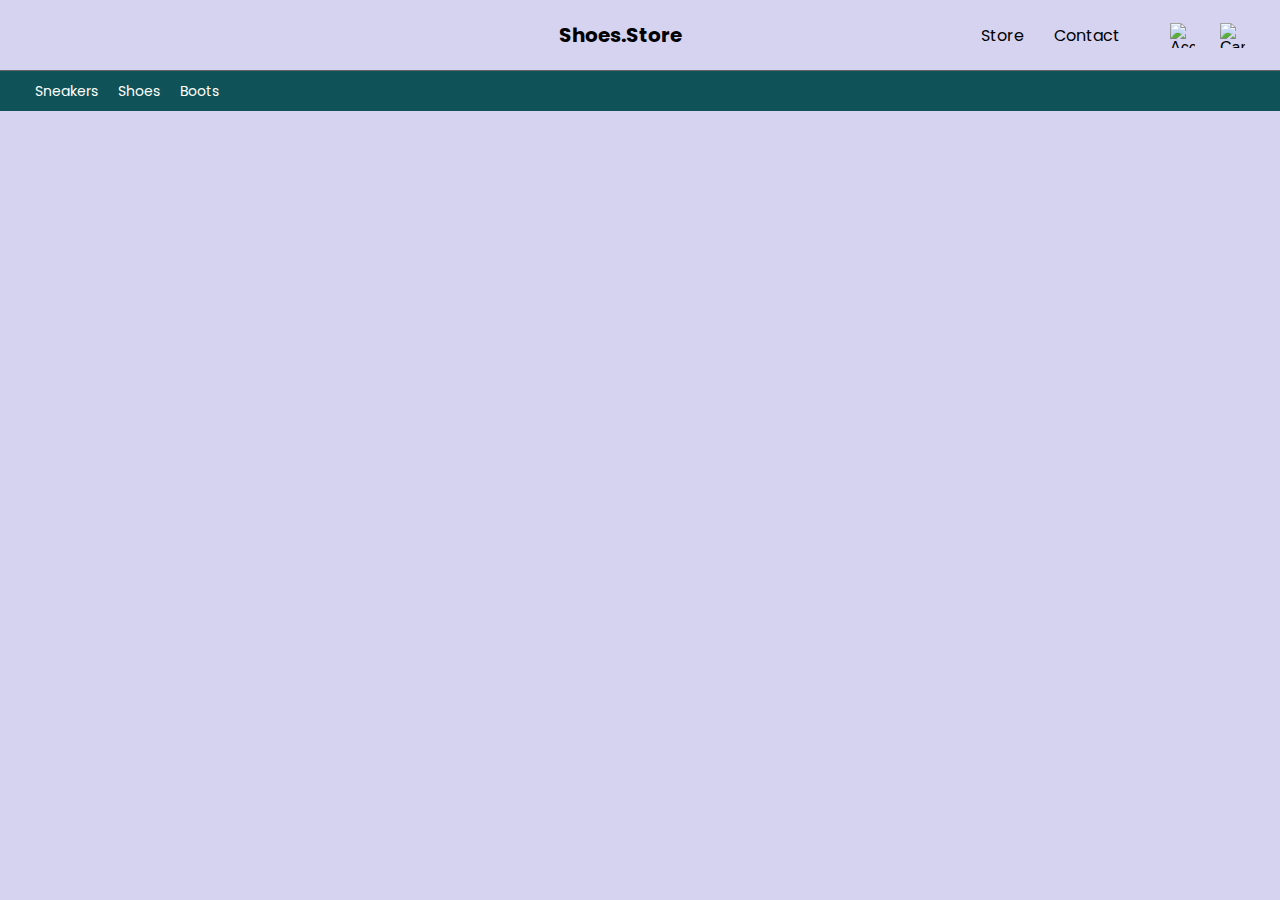
==== src/index.html @ d74ea3f1 "Added the 'header' and 'category' blocks. Added an icon animation script" ====
<!DOCTYPE html>
<html lang="en">
<head>
    <meta charset="UTF-8">
    <meta name="viewport" content="width=device-width, initial-scale=1.0">
    <link rel="stylesheet" href="css/styles.css">
    <title>Shoes.Store</title>
</head>
<body>
    <div class="wrapper">
        <header class="header">
            <div class="container">
                <div class="header-box">
                    <div class="header-box__logo-box logo-box">
                        <h1 class="logo-box__logo">Shoes.Store</h1>
                    </div>
                    <div class="header-box__header-content header-content">
                        <nav class="header-content__navigation navigation">
                                <button class="navigation-button">Store</button>
                                <button class="navigation-button">Contact</button>
                        </nav>
                        <div class="header-content__user user">
                            <button class="user-account account">
                                <img src="/src/img/icons/account.png" alt="Account" class="user-account__image image">
                            </button>
                            <button class="user-cart cart">
                                <img src="/src/img/icons/cart.png" alt="Cart" class="user-cart__image image">
                            </button>
                        </div>
                    </div>
                </div>
            </div>
        </header>

        <main class="main">
            <section class="catalog">
                <div class="container">
                    <div class="catalog-box">
                        <button class="catalog-box__button">Sneakers</button>
                        <button class="catalog-box__button">Shoes</button>
                        <button class="catalog-box__button">Boots</button>
                    </div>
                </div>
            </section>
        </main>

        <footer class="footer">
            <div class="container">
                <div class="footer-box"></div>
            </div>
        </footer>
    </div>

    <script type="module" src="js/app.js"></script>
</body>
</html>
---- src/css/styles.css ----
@import url("https://fonts.googleapis.com/css2?family=Poppins&display=swap");
body {
  font-family: "Poppins";
  font-weight: 400;
  color: #fff;
  background-color: var(--main-b);
}

.wrapper {
  display: -webkit-box;
  display: -ms-flexbox;
  display: flex;
  -webkit-box-orient: vertical;
  -webkit-box-direction: normal;
      -ms-flex-direction: column;
          flex-direction: column;
  min-height: 100vh;
}

.container {
  max-width: 1280px;
  margin: 0 auto;
  padding: 0 15px;
  -webkit-box-sizing: border-box;
          box-sizing: border-box;
}

.image {
  width: 100%;
  height: 100%;
  -o-object-fit: cover;
     object-fit: cover;
}

body, p, a, button, h1, h2, h3, h4, h5, h6 {
  margin: 0;
  padding: 0;
  outline: none;
  border: none;
  font-size: 16px;
}

button, a {
  cursor: pointer;
  background: transparent;
}

a {
  text-decoration: none;
}

:root {
  --main-g: #0F5257;
  --main-g2: #0B3142;
  --main-b: #D6D3F0;
  --main-gr: #646464;
  --main-gr50: rgba(100, 100, 100, .5);
  --main-gr75: rgba(100, 100, 100, .75);
}

.header {
  -webkit-box-flex: 0;
      -ms-flex: 0 1;
          flex: 0 1;
  border-bottom: 1px solid var(--main-gr);
}

.header-box {
  position: relative;
  display: -webkit-box;
  display: -ms-flexbox;
  display: flex;
  -webkit-box-pack: end;
      -ms-flex-pack: end;
          justify-content: flex-end;
  height: 70px;
  padding: 0 20px;
  -webkit-box-sizing: border-box;
          box-sizing: border-box;
}

.logo-box {
  position: absolute;
  display: -webkit-box;
  display: -ms-flexbox;
  display: flex;
  -webkit-box-align: center;
      -ms-flex-align: center;
          align-items: center;
  -webkit-box-pack: center;
      -ms-flex-pack: center;
          justify-content: center;
  width: 100%;
  height: 100%;
  z-index: -1;
}

.logo-box__logo {
  display: -webkit-box;
  display: -ms-flexbox;
  display: flex;
  font-size: 20px;
  color: #000;
}

.header-box__header-content {
  display: -webkit-box;
  display: -ms-flexbox;
  display: flex;
}

.header-box__header-content > *:not(:last-child) {
  margin-right: 50px;
}

.header-content__navigation {
  display: -webkit-box;
  display: -ms-flexbox;
  display: flex;
  -webkit-box-align: center;
      -ms-flex-align: center;
          align-items: center;
}

.header-content__navigation > *:not(:last-child) {
  margin-right: 30px;
}

.navigation-button {
  font-size: inherit;
  font-family: inherit;
  -webkit-transition: 0.1s ease-in-out;
  transition: 0.1s ease-in-out;
}

.navigation-button:hover {
  color: var(--main-g);
}

.header-content__user {
  display: -webkit-box;
  display: -ms-flexbox;
  display: flex;
  -webkit-box-align: center;
      -ms-flex-align: center;
          align-items: center;
}

.header-content__user > *:not(:last-child) {
  margin-right: 25px;
}

.user-account, .user-cart {
  display: -webkit-box;
  display: -ms-flexbox;
  display: flex;
  width: 25px;
  height: 25px;
}

.catalog {
  background-color: var(--main-g);
}

.catalog-box {
  display: -webkit-box;
  display: -ms-flexbox;
  display: flex;
  -webkit-box-align: center;
      -ms-flex-align: center;
          align-items: center;
  height: 40px;
  padding: 0 20px;
  -webkit-box-sizing: border-box;
          box-sizing: border-box;
}

.catalog-box > *:not(:last-child) {
  margin-right: 20px;
}

.catalog-box__button {
  font-family: inherit;
  font-size: 14px;
  color: inherit;
}

.main {
  -webkit-box-flex: 1;
      -ms-flex: 1 1;
          flex: 1 1;
}

.footer {
  -webkit-box-flex: 0;
      -ms-flex: 0 1;
          flex: 0 1;
}
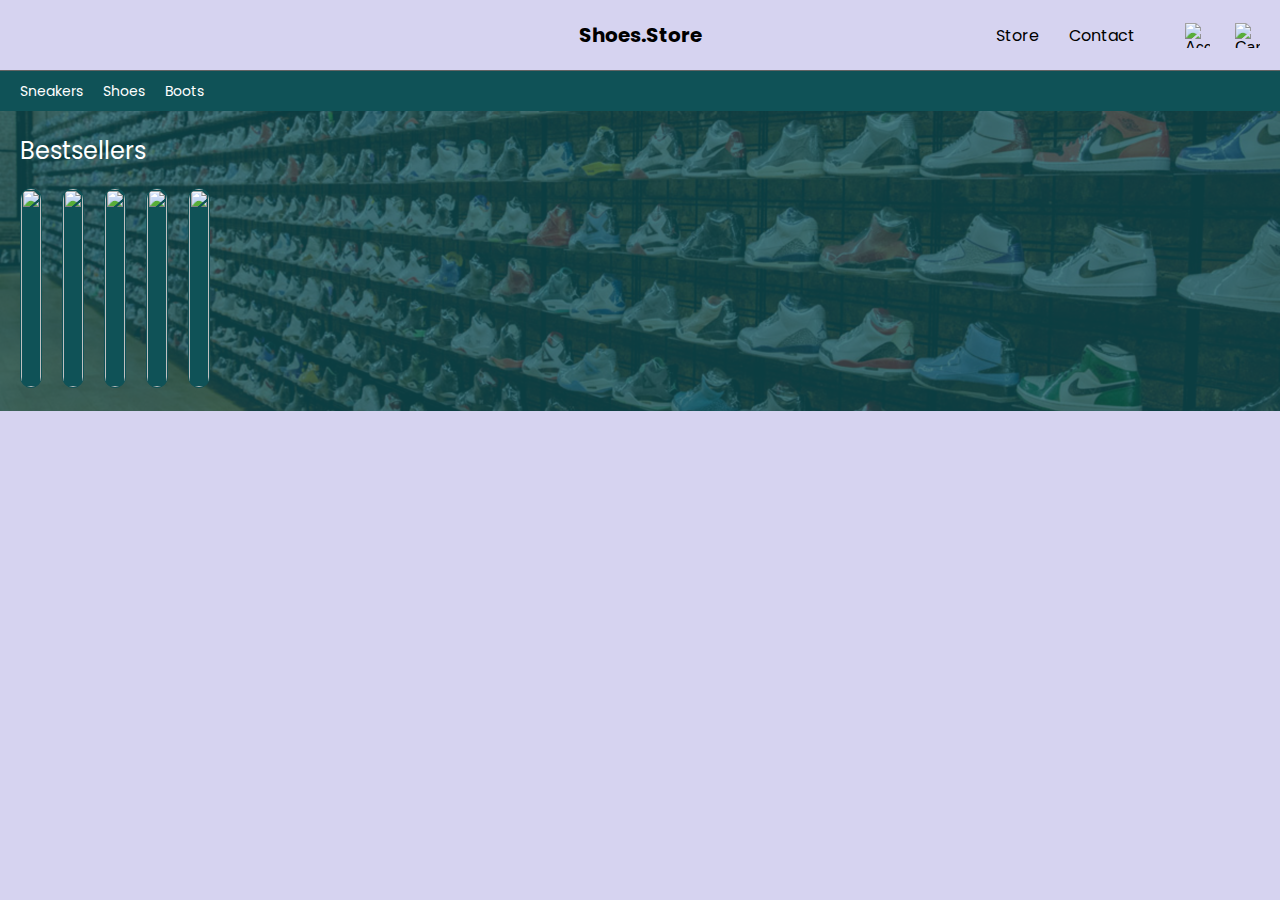
==== commit c397dffb: "Added the 'hero' block" ====
--- a/src/index.html
+++ b/src/index.html
@@ -42,6 +42,91 @@
                     </div>
                 </div>
             </section>
+            <section class="hero">
+                <div class="hero-cover">
+                    <div class="hero-cover__overlay"></div>
+                    <img src="img/store-cover.png" alt="" class="image">
+                </div>
+                <div class="container">
+                    <div class="hero-box">
+                        <h3 class="hero-box__title">Bestsellers</h3>
+                        <div class="hero-box__hero-content hero-content">
+                            <div class="hero-gallery gallery">
+                                <div class="item-wrapper">
+                                    <div class="gallery__item item">
+                                        <a href="#" class="item__description-block">
+                                            <span class="item__name">Nike air force</span>
+                                            <div class="item__price">
+                                                <span class="price">30</span>
+                                                <span class="currency">$</span>
+                                            </div>
+                                        </a>
+                                        <div class="item__image-block">
+                                            <img src="/src/img/sneakers/1.jpg" alt="" class="item__image image">
+                                        </div>
+                                    </div>
+                                </div>
+                                <div class="item-wrapper">
+                                    <div class="gallery__item item">
+                                        <a href="#" class="item__description-block">
+                                            <span class="item__name">Nike air force</span>
+                                            <div class="item__price">
+                                                <span class="price">30</span>
+                                                <span class="currency">$</span>
+                                            </div>
+                                        </a>
+                                        <div class="item__image-block">
+                                            <img src="/src/img/sneakers/2.jpg" alt="" class="item__image image">
+                                        </div>
+                                    </div>
+                                </div>
+                                <div class="item-wrapper">
+                                    <div class="gallery__item item">
+                                        <a href="#" class="item__description-block">
+                                            <span class="item__name">Nike air force</span>
+                                            <div class="item__price">
+                                                <span class="price">30</span>
+                                                <span class="currency">$</span>
+                                            </div>
+                                        </a>
+                                        <div class="item__image-block">
+                                            <img src="/src/img/sneakers/3.jpg" alt="" class="item__image image">
+                                        </div>
+                                    </div>
+                                </div>
+                                <div class="item-wrapper">
+                                    <div class="gallery__item item">
+                                        <a href="#" class="item__description-block">
+                                            <span class="item__name">Nike air force</span>
+                                            <div class="item__price">
+                                                <span class="price">30</span>
+                                                <span class="currency">$</span>
+                                            </div>
+                                        </a>
+                                        <div class="item__image-block">
+                                            <img src="/src/img/sneakers/4.jpg" alt="" class="item__image image">
+                                        </div>
+                                    </div>
+                                </div>
+                                <div class="item-wrapper">
+                                    <div class="gallery__item item">
+                                        <a href="#" class="item__description-block">
+                                            <span class="item__name">Nike air force</span>
+                                            <div class="item__price">
+                                                <span class="price">30</span>
+                                                <span class="currency">$</span>
+                                            </div>
+                                        </a>
+                                        <div class="item__image-block">
+                                            <img src="/src/img/sneakers/5.jpg" alt="" class="item__image image">
+                                        </div>
+                                    </div>
+                                </div>
+                            </div>
+                        </div>
+                    </div>
+                </div>
+            </section>
         </main>
 
         <footer class="footer">
--- a/src/css/styles.css
+++ b/src/css/styles.css
@@ -20,7 +20,7 @@
 .container {
   max-width: 1280px;
   margin: 0 auto;
-  padding: 0 15px;
+  padding: 0 20px;
   -webkit-box-sizing: border-box;
           box-sizing: border-box;
 }
@@ -28,8 +28,8 @@
 .image {
   width: 100%;
   height: 100%;
-  -o-object-fit: cover;
-     object-fit: cover;
+  -o-object-fit: contain;
+     object-fit: contain;
 }
 
 body, p, a, button, h1, h2, h3, h4, h5, h6 {
@@ -51,6 +51,8 @@
 
 :root {
   --main-g: #0F5257;
+  --main-g50: rgba(15, 82, 87, .5);
+  --main-g75: rgba(15, 82, 87, .75);
   --main-g2: #0B3142;
   --main-b: #D6D3F0;
   --main-gr: #646464;
@@ -74,9 +76,6 @@
       -ms-flex-pack: end;
           justify-content: flex-end;
   height: 70px;
-  padding: 0 20px;
-  -webkit-box-sizing: border-box;
-          box-sizing: border-box;
 }
 
 .logo-box {
@@ -170,7 +169,6 @@
       -ms-flex-align: center;
           align-items: center;
   height: 40px;
-  padding: 0 20px;
   -webkit-box-sizing: border-box;
           box-sizing: border-box;
 }
@@ -183,6 +181,145 @@
   font-family: inherit;
   font-size: 14px;
   color: inherit;
+}
+
+.hero {
+  position: relative;
+}
+
+.hero-cover {
+  position: absolute;
+  display: -webkit-box;
+  display: -ms-flexbox;
+  display: flex;
+  width: 100%;
+  height: 300px;
+  z-index: -1;
+}
+
+.hero-cover__overlay {
+  position: absolute;
+  top: 0;
+  left: 0;
+  width: 100%;
+  height: 100%;
+  background-color: var(--main-g75);
+}
+
+.image {
+  -o-object-fit: cover;
+     object-fit: cover;
+}
+
+.hero-box {
+  max-height: 300px;
+  padding: 22px 0;
+  -webkit-box-sizing: border-box;
+          box-sizing: border-box;
+}
+
+.hero-box__title {
+  font-size: 24px;
+  font-weight: 400;
+  margin-bottom: 20px;
+}
+
+.hero-box__hero-content {
+  display: -webkit-box;
+  display: -ms-flexbox;
+  display: flex;
+  height: 200px;
+}
+
+.hero-gallery {
+  display: -webkit-box;
+  display: -ms-flexbox;
+  display: flex;
+  -ms-flex-wrap: wrap;
+      flex-wrap: wrap;
+  margin: 0 -10px;
+}
+
+.item-wrapper {
+  -webkit-box-flex: 1;
+      -ms-flex: 1 1 20%;
+          flex: 1 1 20%;
+  display: -webkit-box;
+  display: -ms-flexbox;
+  display: flex;
+  padding: 0 10px;
+  -webkit-box-sizing: border-box;
+          box-sizing: border-box;
+}
+
+.gallery__item {
+  position: relative;
+  display: -webkit-box;
+  display: -ms-flexbox;
+  display: flex;
+  border: 1px solid var(--main-g);
+  border-radius: 11px;
+  -webkit-box-sizing: border-box;
+          box-sizing: border-box;
+  background-color: var(--main-g);
+}
+
+.gallery__item:hover .item__description-block {
+  opacity: 1;
+}
+
+.item__description-block {
+  position: absolute;
+  bottom: 0;
+  z-index: 2;
+  display: -webkit-box;
+  display: -ms-flexbox;
+  display: flex;
+  -webkit-box-orient: vertical;
+  -webkit-box-direction: normal;
+      -ms-flex-direction: column;
+          flex-direction: column;
+  -webkit-box-align: center;
+      -ms-flex-align: center;
+          align-items: center;
+  -webkit-box-pack: center;
+      -ms-flex-pack: center;
+          justify-content: center;
+  width: 100%;
+  height: 100%;
+  text-align: center;
+  color: white;
+  background-color: var(--main-g75);
+  padding: 10px 14px;
+  border-radius: 11px;
+  -webkit-box-sizing: border-box;
+          box-sizing: border-box;
+  opacity: 0;
+  -webkit-transition: 0.2s ease-in-out;
+  transition: 0.2s ease-in-out;
+}
+
+.item__price {
+  display: -webkit-box;
+  display: -ms-flexbox;
+  display: flex;
+}
+.item__price span {
+  display: block;
+}
+
+.item__image-block {
+  display: -webkit-box;
+  display: -ms-flexbox;
+  display: flex;
+  width: 100%;
+  height: 100%;
+  border-radius: 11px;
+}
+
+.item__image {
+  overflow-clip-margin: unset;
+  border-radius: 11px;
 }
 
 .main {
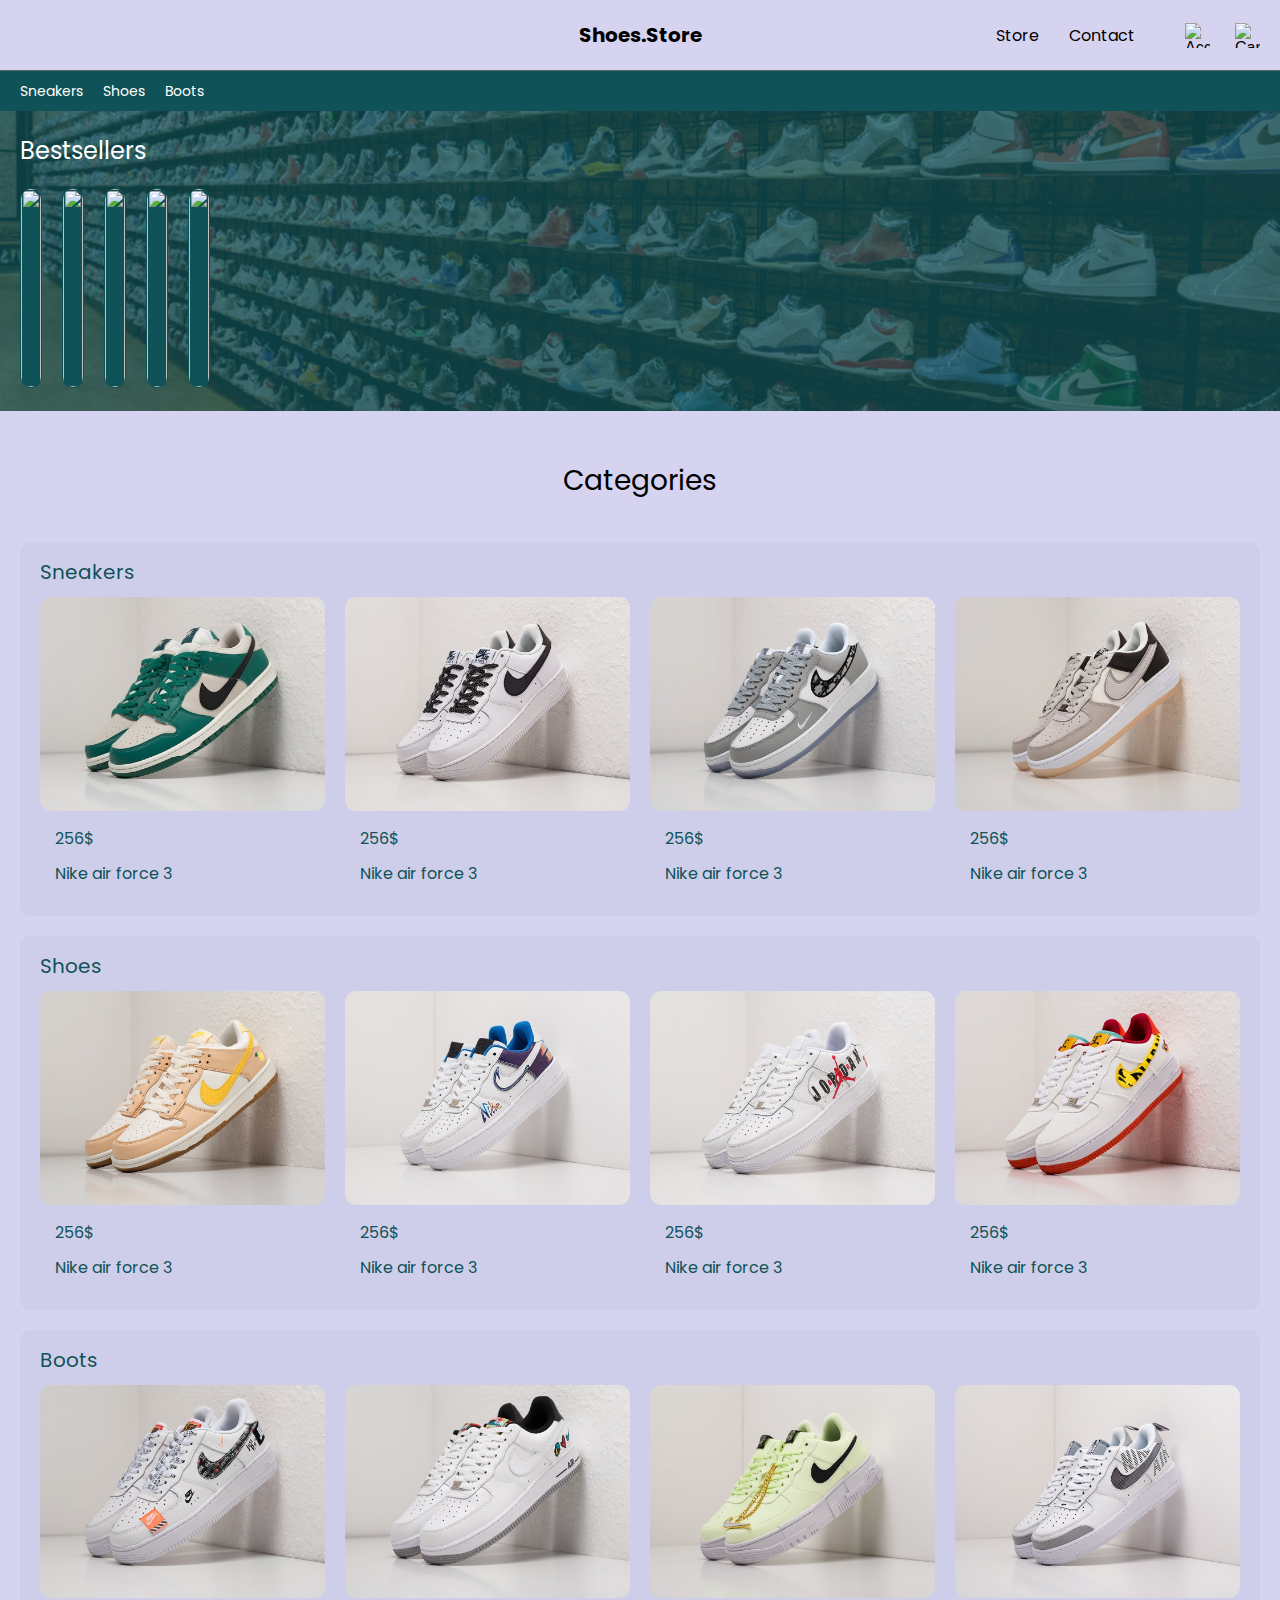
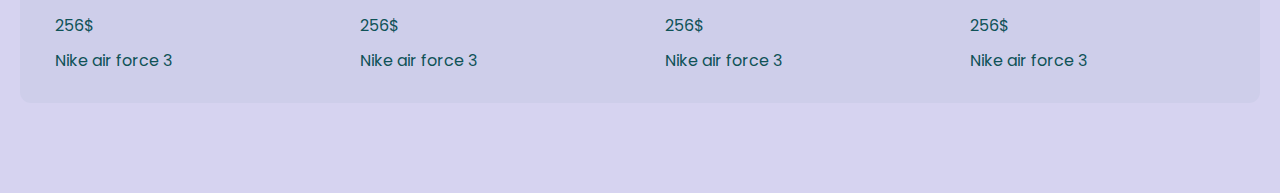
==== commit 7bb89644: "Added 'categories' block. Fiexed bugs (cards size)" ====
--- a/src/index.html
+++ b/src/index.html
@@ -127,6 +127,198 @@
                     </div>
                 </div>
             </section>
+            <section class="categories">
+                <div class="container">
+                    <div class="categories-box">
+                        <h3 class="categories-box__title title">Categories</h3>
+                        <div class="categories-box__categories-content categories-content">
+                            <div class="content__row row">
+                                <a href="#" class="row-title">Sneakers</a>
+                                <div class="row-items">
+                                    <div class="item-wrapper">
+                                        <div class="row__item item">
+                                            <a href="#" class="row__item-image-block">
+                                                <img src="img/sneakers/page/1.jpg" alt="" class="image">
+                                            </a>
+                                            <div class="row__item-description">
+                                                <div class="item__price-block">
+                                                    <span class="price">256</span>
+                                                    <span class="currency">$</span>
+                                                </div>
+                                                <p class="item__name">Nike air force 3</p>
+                                            </div>
+                                        </div>
+                                    </div>
+                                    <div class="item-wrapper">
+                                        <div class="row__item item">
+                                            <a href="#" class="row__item-image-block">
+                                                <img src="img/sneakers/page/2.jpg" alt="" class="image">
+                                            </a>
+                                            <div class="row__item-description">
+                                                <div class="item__price-block">
+                                                    <span class="price">256</span>
+                                                    <span class="currency">$</span>
+                                                </div>
+                                                <p class="item__name">Nike air force 3</p>
+                                            </div>
+                                        </div>
+                                    </div>
+                                    <div class="item-wrapper">
+                                        <div class="row__item item">
+                                            <a href="#" class="row__item-image-block">
+                                                <img src="img/sneakers/page/3.jpg" alt="" class="image">
+                                            </a>
+                                            <div class="row__item-description">
+                                                <div class="item__price-block">
+                                                    <span class="price">256</span>
+                                                    <span class="currency">$</span>
+                                                </div>
+                                                <p class="item__name">Nike air force 3</p>
+                                            </div>
+                                        </div>
+                                    </div>
+                                    <div class="item-wrapper">
+                                        <div class="row__item item">
+                                            <a href="#" class="row__item-image-block">
+                                                <img src="img/sneakers/page/4.jpg" alt="" class="image">
+                                            </a>
+                                            <div class="row__item-description">
+                                                <div class="item__price-block">
+                                                    <span class="price">256</span>
+                                                    <span class="currency">$</span>
+                                                </div>
+                                                <p class="item__name">Nike air force 3</p>
+                                            </div>
+                                        </div>
+                                    </div>
+                                </div>
+                            </div>
+                            <div class="content__row row">
+                                <a herf="#" class="row-title">Shoes</a>
+                                <div class="row-items">
+                                    <div class="item-wrapper">
+                                        <div class="row__item item">
+                                            <a href="#" class="row__item-image-block">
+                                                <img src="img/sneakers/page/5.jpg" alt="" class="image">
+                                            </a>
+                                            <div class="row__item-description">
+                                                <div class="item__price-block">
+                                                    <span class="price">256</span>
+                                                    <span class="currency">$</span>
+                                                </div>
+                                                <p class="item__name">Nike air force 3</p>
+                                            </div>
+                                        </div>
+                                    </div>
+                                    <div class="item-wrapper">
+                                        <div class="row__item item">
+                                            <a href="#" class="row__item-image-block">
+                                                <img src="img/sneakers/page/6.jpg" alt="" class="image">
+                                            </a>
+                                            <div class="row__item-description">
+                                                <div class="item__price-block">
+                                                    <span class="price">256</span>
+                                                    <span class="currency">$</span>
+                                                </div>
+                                                <p class="item__name">Nike air force 3</p>
+                                            </div>
+                                        </div>
+                                    </div>
+                                    <div class="item-wrapper">
+                                        <div class="row__item item">
+                                            <a href="#" class="row__item-image-block">
+                                                <img src="img/sneakers/page/7.jpg" alt="" class="image">
+                                            </a>
+                                            <div class="row__item-description">
+                                                <div class="item__price-block">
+                                                    <span class="price">256</span>
+                                                    <span class="currency">$</span>
+                                                </div>
+                                                <p class="item__name">Nike air force 3</p>
+                                            </div>
+                                        </div>
+                                    </div>
+                                    <div class="item-wrapper">
+                                        <div class="row__item item">
+                                            <a href="#" class="row__item-image-block">
+                                                <img src="img/sneakers/page/8.jpg" alt="" class="image">
+                                            </a>
+                                            <div class="row__item-description">
+                                                <div class="item__price-block">
+                                                    <span class="price">256</span>
+                                                    <span class="currency">$</span>
+                                                </div>
+                                                <p class="item__name">Nike air force 3</p>
+                                            </div>
+                                        </div>
+                                    </div>
+                                </div>
+                            </div>
+                            <div class="content__row row">
+                                <a href="#" class="row-title">Boots</a>
+                                <div class="row-items">
+                                    <div class="item-wrapper">
+                                        <div class="row__item item">
+                                            <a href="#" class="row__item-image-block">
+                                                <img src="img/sneakers/page/9.jpg" alt="" class="image">
+                                            </a>
+                                            <div class="row__item-description">
+                                                <div class="item__price-block">
+                                                    <span class="price">256</span>
+                                                    <span class="currency">$</span>
+                                                </div>
+                                                <p class="item__name">Nike air force 3</p>
+                                            </div>
+                                        </div>
+                                    </div>
+                                    <div class="item-wrapper">
+                                        <div class="row__item item">
+                                            <a href="#" class="row__item-image-block">
+                                                <img src="img/sneakers/page/10.jpg" alt="" class="image">
+                                            </a>
+                                            <div class="row__item-description">
+                                                <div class="item__price-block">
+                                                    <span class="price">256</span>
+                                                    <span class="currency">$</span>
+                                                </div>
+                                                <p class="item__name">Nike air force 3</p>
+                                            </div>
+                                        </div>
+                                    </div>
+                                    <div class="item-wrapper">
+                                        <div class="row__item item">
+                                            <a href="#" class="row__item-image-block">
+                                                <img src="img/sneakers/page/11.jpg" alt="" class="image">
+                                            </a>
+                                            <div class="row__item-description">
+                                                <div class="item__price-block">
+                                                    <span class="price">256</span>
+                                                    <span class="currency">$</span>
+                                                </div>
+                                                <p class="item__name">Nike air force 3</p>
+                                            </div>
+                                        </div>
+                                    </div>
+                                    <div class="item-wrapper">
+                                        <div class="row__item item">
+                                            <a href="#" class="row__item-image-block">
+                                                <img src="img/sneakers/page/12.jpg" alt="" class="image">
+                                            </a>
+                                            <div class="row__item-description">
+                                                <div class="item__price-block">
+                                                    <span class="price">256</span>
+                                                    <span class="currency">$</span>
+                                                </div>
+                                                <p class="item__name">Nike air force 3</p>
+                                            </div>
+                                        </div>
+                                    </div>
+                                </div>
+                            </div>
+                        </div>
+                    </div>
+                </div>
+            </section>
         </main>
 
         <footer class="footer">
--- a/src/css/styles.css
+++ b/src/css/styles.css
@@ -30,6 +30,7 @@
   height: 100%;
   -o-object-fit: contain;
      object-fit: contain;
+  overflow-clip-margin: unset;
 }
 
 body, p, a, button, h1, h2, h3, h4, h5, h6 {
@@ -51,8 +52,10 @@
 
 :root {
   --main-g: #0F5257;
+  --main-g33: rgba(15, 82, 87, .33);
   --main-g50: rgba(15, 82, 87, .5);
   --main-g75: rgba(15, 82, 87, .75);
+  --main-c: #CECEEA;
   --main-g2: #0B3142;
   --main-b: #D6D3F0;
   --main-gr: #646464;
@@ -241,9 +244,9 @@
 }
 
 .item-wrapper {
-  -webkit-box-flex: 1;
-      -ms-flex: 1 1 20%;
-          flex: 1 1 20%;
+  -webkit-box-flex: 0;
+      -ms-flex: 0 0 20%;
+          flex: 0 0 20%;
   display: -webkit-box;
   display: -ms-flexbox;
   display: flex;
@@ -318,8 +321,143 @@
 }
 
 .item__image {
-  overflow-clip-margin: unset;
-  border-radius: 11px;
+  border-radius: 11px;
+}
+
+.categories-box {
+  display: -webkit-box;
+  display: -ms-flexbox;
+  display: flex;
+  -webkit-box-orient: vertical;
+  -webkit-box-direction: normal;
+      -ms-flex-direction: column;
+          flex-direction: column;
+  -webkit-box-align: center;
+      -ms-flex-align: center;
+          align-items: center;
+  padding: 50px 0 90px 0;
+  -webkit-box-sizing: border-box;
+          box-sizing: border-box;
+}
+
+.categories-box__title {
+  font-size: 28px;
+  font-weight: 400;
+  margin-bottom: 40px;
+  color: black;
+}
+
+.categories-box__categories-content {
+  display: -webkit-box;
+  display: -ms-flexbox;
+  display: flex;
+  -webkit-box-orient: vertical;
+  -webkit-box-direction: normal;
+      -ms-flex-direction: column;
+          flex-direction: column;
+  width: 100%;
+}
+
+.content__row {
+  display: -webkit-box;
+  display: -ms-flexbox;
+  display: flex;
+  -webkit-box-orient: vertical;
+  -webkit-box-direction: normal;
+      -ms-flex-direction: column;
+          flex-direction: column;
+  -webkit-box-align: start;
+      -ms-flex-align: start;
+          align-items: flex-start;
+  padding: 15px 20px;
+  border-radius: 11px;
+  background-color: var(--main-c);
+  -webkit-box-sizing: border-box;
+          box-sizing: border-box;
+}
+
+.content__row:not(:last-child) {
+  margin-bottom: 20px;
+}
+
+.row-title {
+  font-size: 20px;
+  font-weight: 400;
+  margin-bottom: 10px;
+  color: var(--main-g);
+}
+
+.row-items {
+  display: -webkit-box;
+  display: -ms-flexbox;
+  display: flex;
+  -ms-flex-wrap: wrap;
+      flex-wrap: wrap;
+  margin: 0 -10px;
+}
+.row-items .item-wrapper {
+  -webkit-box-flex: 0;
+      -ms-flex: 0 0 25%;
+          flex: 0 0 25%;
+  padding: 0 10px;
+  -webkit-box-sizing: border-box;
+          box-sizing: border-box;
+}
+
+.row__item {
+  display: -webkit-box;
+  display: -ms-flexbox;
+  display: flex;
+  -webkit-box-orient: vertical;
+  -webkit-box-direction: normal;
+      -ms-flex-direction: column;
+          flex-direction: column;
+  width: 100%;
+  color: var(--main-g);
+  border-radius: 14px;
+  -webkit-transition: 0.2s ease-in-out;
+  transition: 0.2s ease-in-out;
+}
+
+.row__item:hover {
+  background: var(--main-g33);
+  color: white;
+}
+
+.row__item-image-block {
+  display: -webkit-box;
+  display: -ms-flexbox;
+  display: flex;
+  width: 100%;
+  height: 100%;
+  border-radius: 11px;
+}
+.row__item-image-block .image {
+  border-radius: 11px;
+}
+
+.row__item-description {
+  padding: 15px;
+  -webkit-box-sizing: border-box;
+          box-sizing: border-box;
+}
+.row__item-description p {
+  color: inherit;
+}
+
+.item__price-block {
+  display: -webkit-box;
+  display: -ms-flexbox;
+  display: flex;
+  font-weight: 400;
+  color: inherit;
+}
+.item__price-block .price {
+  margin-bottom: 10px;
+}
+
+.price, .currency {
+  display: block;
 }
 
 .main {
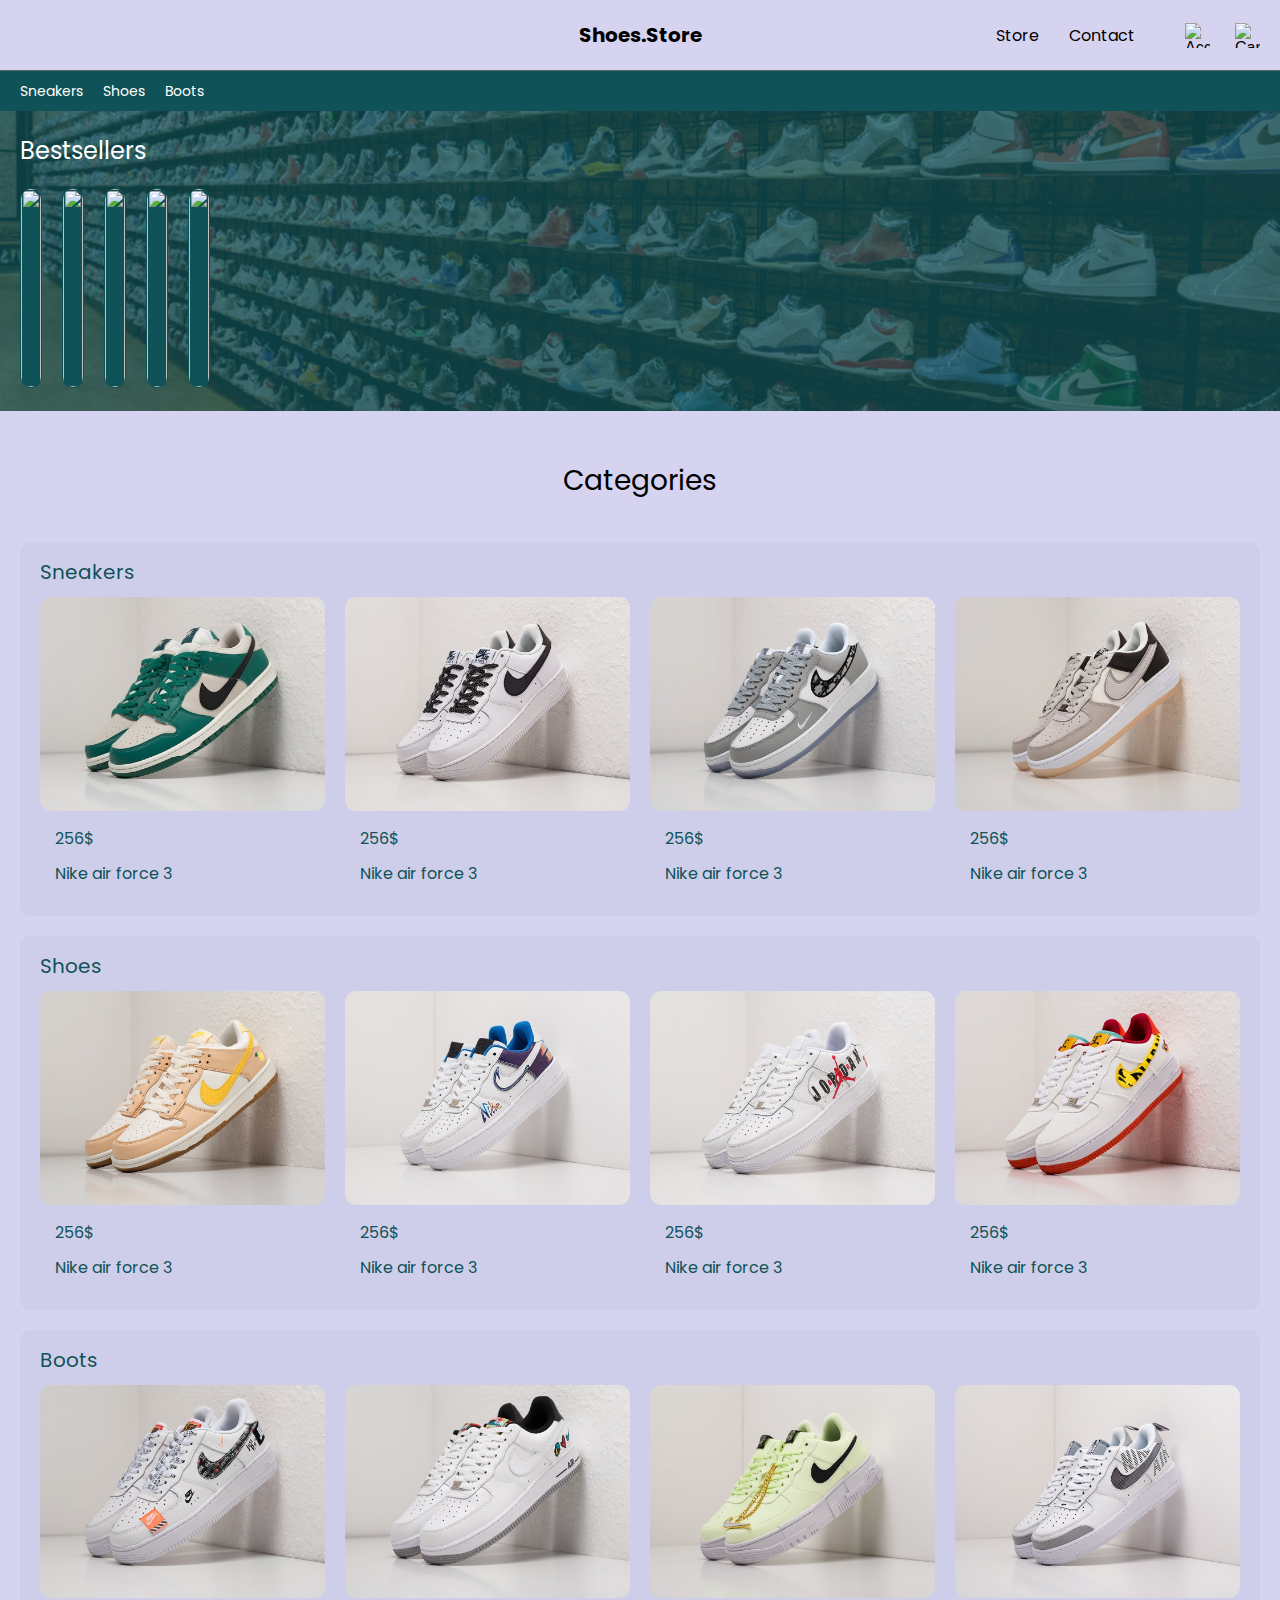
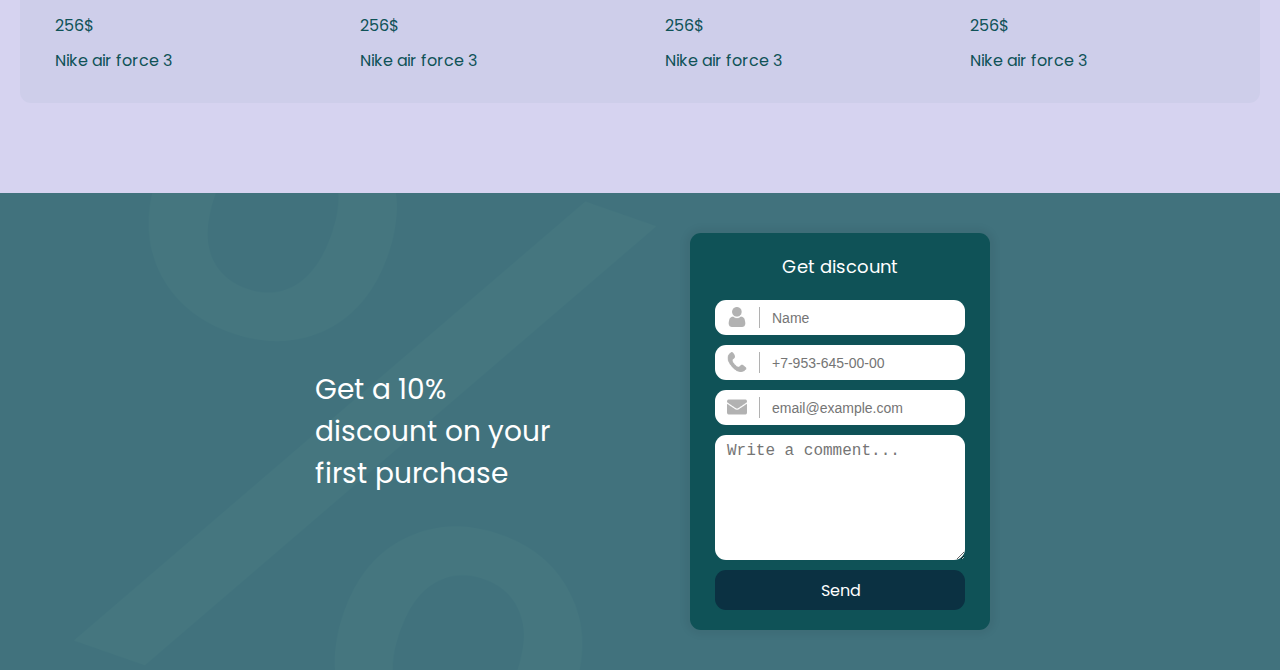
==== commit b1d54f1a: "Added 'offering' section" ====
--- a/src/index.html
+++ b/src/index.html
@@ -319,6 +319,56 @@
                     </div>
                 </div>
             </section>
+            <section class="offering">
+                <div class="container">
+                    <div class="offering__inner-wrapper">
+                        <div class="offering__image-block">
+                            <div class="image__inner-wrapper">
+                                <img src="img/form-cover.png" alt="" class="image">
+                            </div>
+                        </div>
+                        <div class="offering-box">
+                            <div class="offering-box__description description">
+                                <p class="description-text">Get a 10% discount on your first purchase</p>
+                            </div>
+                            <form class="offering-box__form form">
+                                <h3 class="form-title">Get discount</h3>
+                                <div class="form-content">
+                                    <div class="form-content__input-block input-block">
+                                        <label for="name" class="input-block__label">
+                                            <div class="image-block">
+                                                <img src="img/icons/name.png" alt="" class="image">
+                                            </div>
+                                        </label>
+                                        <span class="splitter"></span>
+                                        <input type="text" class="input-block__input" id="name" placeholder="Name">
+                                    </div>
+                                    <div class="form-content__input-block input-block">
+                                        <label for="phone" class="input-block__label">
+                                            <div class="image-block">
+                                                <img src="img/icons/phone-receiver-silhouette.png" alt="" class="image">
+                                            </div>
+                                        </label>
+                                        <span class="splitter"></span>
+                                        <input type="phone" class="input-block__input" id="phone" placeholder="+7-953-645-00-00">
+                                    </div>
+                                    <div class="form-content__input-block input-block">
+                                        <label for="email" class="input-block__label">
+                                            <div class="image-block">
+                                                <img src="img/icons/email.png" alt="" class="image">
+                                            </div>
+                                        </label>
+                                        <span class="splitter"></span>
+                                        <input type="email" class="input-block__input" id="email" placeholder="email@example.com">
+                                    </div>
+                                    <textarea name="message" class="form-content__message" placeholder="Write a comment..."></textarea>
+                                    <button class="form-content__submit">Send</button>
+                                </div>
+                            </form>
+                        </div>
+                    </div>
+                </div>
+            </section>
         </main>
 
         <footer class="footer">
--- a/src/css/styles.css
+++ b/src/css/styles.css
@@ -33,7 +33,7 @@
   overflow-clip-margin: unset;
 }
 
-body, p, a, button, h1, h2, h3, h4, h5, h6 {
+body, p, a, button, h1, h2, h3, h4, h5, h6, textarea {
   margin: 0;
   padding: 0;
   outline: none;
@@ -460,6 +460,215 @@
   display: block;
 }
 
+.offering {
+  background-color: var(--main-g75);
+  overflow: hidden;
+}
+.offering .container {
+  display: -webkit-box;
+  display: -ms-flexbox;
+  display: flex;
+  -webkit-box-orient: vertical;
+  -webkit-box-direction: normal;
+      -ms-flex-direction: column;
+          flex-direction: column;
+}
+.offering .offering__inner-wrapper {
+  position: relative;
+}
+
+.offering__image-block {
+  position: absolute;
+  top: 0;
+  left: -20px;
+  z-index: -1;
+  display: -webkit-box;
+  display: -ms-flexbox;
+  display: flex;
+  -webkit-box-align: center;
+      -ms-flex-align: center;
+          align-items: center;
+  -webkit-box-pack: center;
+      -ms-flex-pack: center;
+          justify-content: center;
+}
+.offering__image-block .image__inner-wrapper {
+  display: -webkit-box;
+  display: -ms-flexbox;
+  display: flex;
+  -webkit-box-align: center;
+      -ms-flex-align: center;
+          align-items: center;
+  width: 731px;
+  height: 482px;
+}
+.offering__image-block .image {
+  opacity: 40%;
+}
+
+.offering-box {
+  display: -webkit-box;
+  display: -ms-flexbox;
+  display: flex;
+  -webkit-box-align: center;
+      -ms-flex-align: center;
+          align-items: center;
+  -webkit-box-pack: center;
+      -ms-flex-pack: center;
+          justify-content: center;
+  padding: 40px 0;
+  -webkit-box-sizing: border-box;
+          box-sizing: border-box;
+}
+
+.offering-box > *:not(:last-child) {
+  margin-right: 100px;
+}
+
+.offering-box__description {
+  display: -webkit-box;
+  display: -ms-flexbox;
+  display: flex;
+  -webkit-box-align: center;
+      -ms-flex-align: center;
+          align-items: center;
+  -webkit-box-pack: center;
+      -ms-flex-pack: center;
+          justify-content: center;
+  width: 300px;
+  padding: 25px;
+  -webkit-box-sizing: border-box;
+          box-sizing: border-box;
+}
+
+.description-text {
+  font-size: 28px;
+}
+
+.offering-box__form {
+  display: -webkit-box;
+  display: -ms-flexbox;
+  display: flex;
+  -webkit-box-orient: vertical;
+  -webkit-box-direction: normal;
+      -ms-flex-direction: column;
+          flex-direction: column;
+  -webkit-box-align: center;
+      -ms-flex-align: center;
+          align-items: center;
+  width: 300px;
+  font-family: "Poppins";
+  padding: 20px 25px;
+  border-radius: 11px;
+  -webkit-box-shadow: 0 0 7px 5px rgba(0, 0, 0, 0.05);
+          box-shadow: 0 0 7px 5px rgba(0, 0, 0, 0.05);
+  background-color: var(--main-g);
+  -webkit-box-sizing: border-box;
+          box-sizing: border-box;
+}
+
+.form-title {
+  font-size: 18px;
+  font-weight: 400;
+  text-align: center;
+  margin-bottom: 20px;
+}
+
+.form-content {
+  display: -webkit-box;
+  display: -ms-flexbox;
+  display: flex;
+  -webkit-box-orient: vertical;
+  -webkit-box-direction: normal;
+      -ms-flex-direction: column;
+          flex-direction: column;
+  width: 100%;
+  font-size: 14px;
+}
+
+.form-content > *:not(:last-child) {
+  margin-bottom: 10px;
+}
+
+.form-content__input-block {
+  display: -webkit-box;
+  display: -ms-flexbox;
+  display: flex;
+  width: 100%;
+  min-height: 35px;
+  background-color: white;
+  border-radius: 11px;
+  -webkit-box-sizing: border-box;
+          box-sizing: border-box;
+}
+
+.input-block__label {
+  -webkit-box-flex: 0;
+      -ms-flex: 0 0 auto;
+          flex: 0 0 auto;
+  padding: 7px 12px;
+  -webkit-box-sizing: border-box;
+          box-sizing: border-box;
+}
+.input-block__label .image-block {
+  display: -webkit-box;
+  display: -ms-flexbox;
+  display: flex;
+  width: 20px;
+  height: 20px;
+}
+
+.splitter {
+  display: block;
+  width: 1px;
+  margin: 7px 0;
+  -webkit-box-sizing: border-box;
+          box-sizing: border-box;
+  background-color: var(--main-gr50);
+}
+
+.input-block__input {
+  -webkit-box-flex: 1;
+      -ms-flex: 1 1 auto;
+          flex: 1 1 auto;
+  outline: none;
+  border: none;
+  font-size: inherit;
+  padding: 7px 12px;
+  background-color: transparent;
+}
+
+.form-content__message {
+  min-height: 125px;
+  padding: 7px 12px;
+  margin-bottom: 10px;
+  border-radius: 11px;
+  min-width: 100%;
+  max-width: 100%;
+  -webkit-box-sizing: border-box;
+          box-sizing: border-box;
+}
+
+.form-content__submit {
+  display: -webkit-box;
+  display: -ms-flexbox;
+  display: flex;
+  -webkit-box-align: center;
+      -ms-flex-align: center;
+          align-items: center;
+  -webkit-box-pack: center;
+      -ms-flex-pack: center;
+          justify-content: center;
+  font-family: inherit;
+  width: 100%;
+  height: 40px;
+  border-radius: 11px;
+  color: white;
+  background-color: var(--main-g2);
+  -webkit-box-sizing: border-box;
+          box-sizing: border-box;
+}
+
 .main {
   -webkit-box-flex: 1;
       -ms-flex: 1 1;
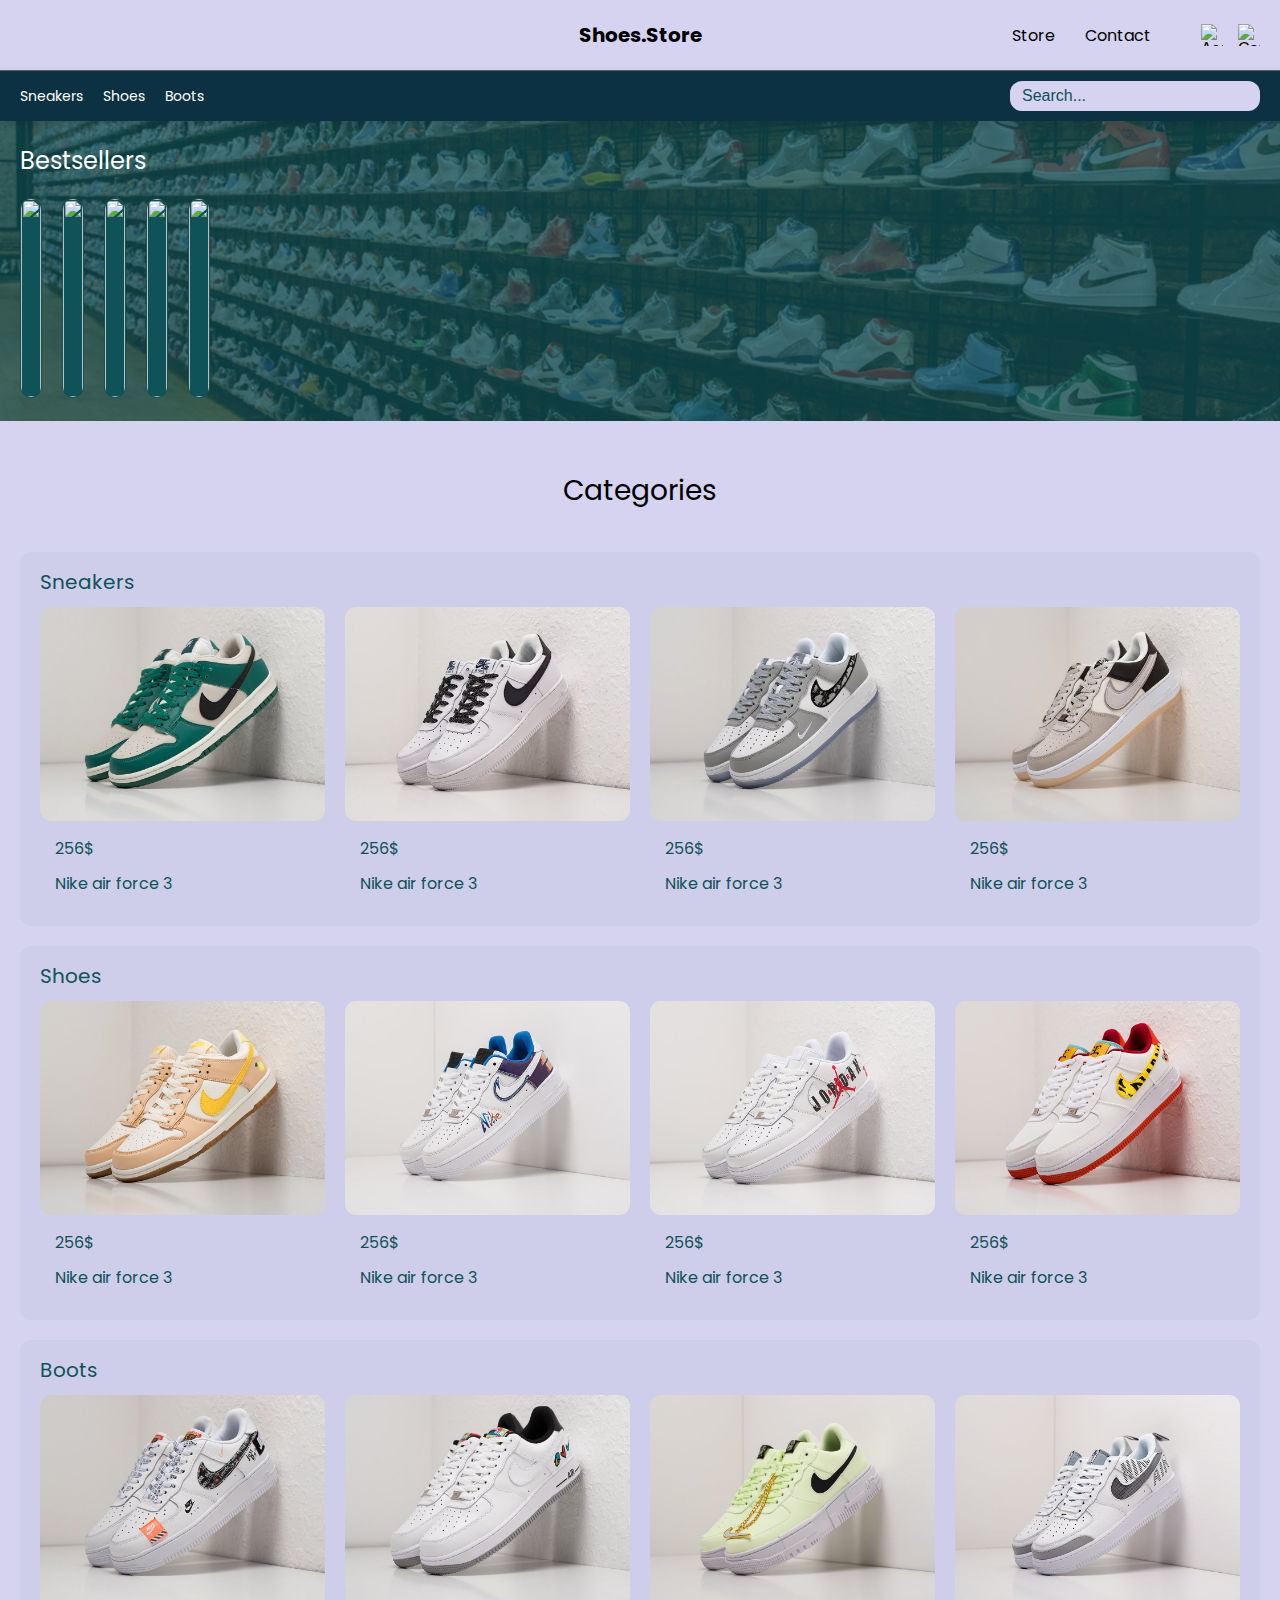
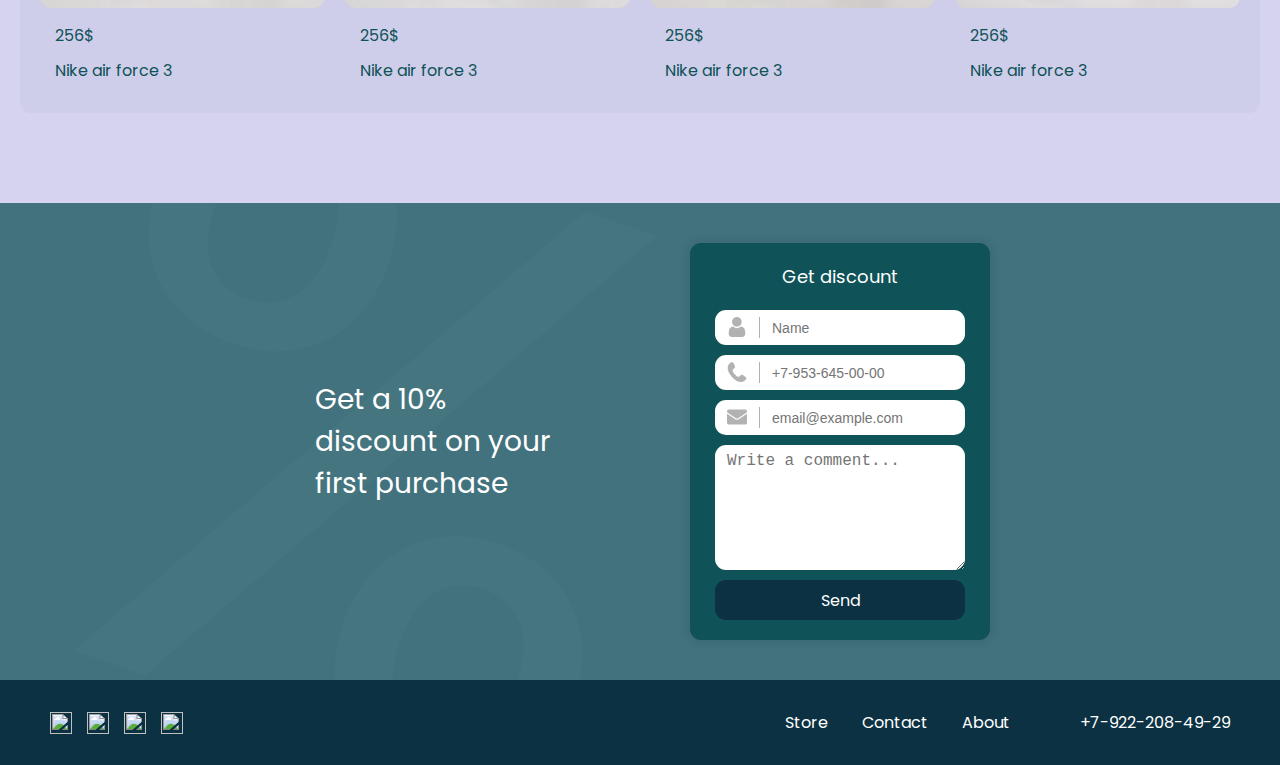
==== commit 4b4ce7ef: "Added the 'search' input to the 'catalog' section and created the 'product' page" ====
--- a/src/index.html
+++ b/src/index.html
@@ -40,6 +40,9 @@
                         <button class="catalog-box__button">Shoes</button>
                         <button class="catalog-box__button">Boots</button>
                     </div>
+                    <div class="catalog-box">
+                        <input type="text" class="catalog-box__search" name="search" placeholder="Search...">
+                    </div>
                 </div>
             </section>
             <section class="hero">
@@ -319,19 +322,19 @@
                     </div>
                 </div>
             </section>
-            <section class="offering">
+            <section class="discount">
                 <div class="container">
-                    <div class="offering__inner-wrapper">
-                        <div class="offering__image-block">
+                    <div class="discount__inner-wrapper">
+                        <div class="discount__image-block">
                             <div class="image__inner-wrapper">
                                 <img src="img/form-cover.png" alt="" class="image">
                             </div>
                         </div>
-                        <div class="offering-box">
-                            <div class="offering-box__description description">
+                        <div class="discount-box">
+                            <div class="discount-box__description description">
                                 <p class="description-text">Get a 10% discount on your first purchase</p>
                             </div>
-                            <form class="offering-box__form form">
+                            <form class="discount-box__form form" name="discount">
                                 <h3 class="form-title">Get discount</h3>
                                 <div class="form-content">
                                     <div class="form-content__input-block input-block">
@@ -362,7 +365,7 @@
                                         <input type="email" class="input-block__input" id="email" placeholder="email@example.com">
                                     </div>
                                     <textarea name="message" class="form-content__message" placeholder="Write a comment..."></textarea>
-                                    <button class="form-content__submit">Send</button>
+                                    <button class="form-content__submit" disabled name="submit">Send</button>
                                 </div>
                             </form>
                         </div>
@@ -373,7 +376,38 @@
 
         <footer class="footer">
             <div class="container">
-                <div class="footer-box"></div>
+                <div class="footer-box">
+                    <div class="footer-box__socials social">
+                        <a href="#" class="social__item">
+                            <div class="item__image-block">
+                                <img src="img/icons/github-white.png" alt="" class="image">
+                            </div>
+                        </a>
+                        <a href="#" class="social__item">
+                            <div class="item__image-block">
+                                <img src="img/icons/linkedin-white.png" alt="" class="image">
+                            </div>
+                        </a>
+                        <a href="#" class="social__item">
+                            <div class="item__image-block">
+                                <img src="img/icons/x-white.png" alt="" class="image">
+                            </div>
+                        </a>
+                        <a href="#" class="social__item">
+                            <div class="item__image-block">
+                                <img src="img/icons/gmail-white.png" alt="" class="image">
+                            </div>
+                        </a>
+                    </div>
+                    <div class="footer-box__contact-block">
+                        <nav class="footer-box__navigation navigation">
+                            <button class="navigation-button">Store</button>
+                            <button class="navigation-button">Contact</button>
+                            <button class="navigation-button">About</button>
+                        </nav>
+                        <a href="tel:+79222084929" class="footer__call-now">+7-922-208-49-29</a>
+                    </div>
+                </div>
             </div>
         </footer>
     </div>
--- a/src/css/styles.css
+++ b/src/css/styles.css
@@ -149,19 +149,29 @@
 }
 
 .header-content__user > *:not(:last-child) {
-  margin-right: 25px;
+  margin-right: 15px;
 }
 
 .user-account, .user-cart {
   display: -webkit-box;
   display: -ms-flexbox;
   display: flex;
-  width: 25px;
-  height: 25px;
+  width: 22px;
+  height: 22px;
 }
 
 .catalog {
-  background-color: var(--main-g);
+  background-color: var(--main-g2);
+  -webkit-box-shadow: 0 3px 7px 2px rgba(0, 0, 0, 0.11);
+          box-shadow: 0 3px 7px 2px rgba(0, 0, 0, 0.11);
+}
+.catalog .container {
+  display: -webkit-box;
+  display: -ms-flexbox;
+  display: flex;
+  -webkit-box-pack: justify;
+      -ms-flex-pack: justify;
+          justify-content: space-between;
 }
 
 .catalog-box {
@@ -171,7 +181,8 @@
   -webkit-box-align: center;
       -ms-flex-align: center;
           align-items: center;
-  height: 40px;
+  height: 50px;
+  padding: 10px 0;
   -webkit-box-sizing: border-box;
           box-sizing: border-box;
 }
@@ -184,6 +195,48 @@
   font-family: inherit;
   font-size: 14px;
   color: inherit;
+}
+
+.catalog-box__search {
+  width: 250px;
+  height: 100%;
+  max-width: 250px;
+  font-size: 16px;
+  padding: 7px 12px;
+  border-radius: 12px;
+  -webkit-box-sizing: border-box;
+          box-sizing: border-box;
+  background-color: var(--main-b);
+  outline: none;
+  border: none;
+  -webkit-transition: 0.1s ease-in-out;
+  transition: 0.1s ease-in-out;
+}
+
+.catalog-box__search:focus {
+  background-color: rgb(225, 223, 247);
+  -webkit-box-shadow: inset 0 0 7px 2px rgba(0, 0, 0, 0.05);
+          box-shadow: inset 0 0 7px 2px rgba(0, 0, 0, 0.05);
+}
+
+.catalog-box__search::-webkit-input-placeholder {
+  color: var(--main-g);
+}
+
+.catalog-box__search::-moz-placeholder {
+  color: var(--main-g);
+}
+
+.catalog-box__search:-ms-input-placeholder {
+  color: var(--main-g);
+}
+
+.catalog-box__search::-ms-input-placeholder {
+  color: var(--main-g);
+}
+
+.catalog-box__search::placeholder {
+  color: var(--main-g);
 }
 
 .hero {
@@ -460,11 +513,11 @@
   display: block;
 }
 
-.offering {
+.discount {
   background-color: var(--main-g75);
   overflow: hidden;
 }
-.offering .container {
+.discount .container {
   display: -webkit-box;
   display: -ms-flexbox;
   display: flex;
@@ -473,11 +526,11 @@
       -ms-flex-direction: column;
           flex-direction: column;
 }
-.offering .offering__inner-wrapper {
+.discount .discount__inner-wrapper {
   position: relative;
 }
 
-.offering__image-block {
+.discount__image-block {
   position: absolute;
   top: 0;
   left: -20px;
@@ -492,7 +545,7 @@
       -ms-flex-pack: center;
           justify-content: center;
 }
-.offering__image-block .image__inner-wrapper {
+.discount__image-block .image__inner-wrapper {
   display: -webkit-box;
   display: -ms-flexbox;
   display: flex;
@@ -502,11 +555,11 @@
   width: 731px;
   height: 482px;
 }
-.offering__image-block .image {
+.discount__image-block .image {
   opacity: 40%;
 }
 
-.offering-box {
+.discount-box {
   display: -webkit-box;
   display: -ms-flexbox;
   display: flex;
@@ -521,11 +574,11 @@
           box-sizing: border-box;
 }
 
-.offering-box > *:not(:last-child) {
+.discount-box > *:not(:last-child) {
   margin-right: 100px;
 }
 
-.offering-box__description {
+.discount-box__description {
   display: -webkit-box;
   display: -ms-flexbox;
   display: flex;
@@ -545,7 +598,7 @@
   font-size: 28px;
 }
 
-.offering-box__form {
+.discount-box__form {
   display: -webkit-box;
   display: -ms-flexbox;
   display: flex;
@@ -667,6 +720,8 @@
   background-color: var(--main-g2);
   -webkit-box-sizing: border-box;
           box-sizing: border-box;
+  -webkit-transition: 0.2s ease-in-out;
+  transition: 0.2s ease-in-out;
 }
 
 .main {
@@ -679,4 +734,94 @@
   -webkit-box-flex: 0;
       -ms-flex: 0 1;
           flex: 0 1;
+  background-color: var(--main-g2);
+}
+
+.footer-box {
+  display: -webkit-box;
+  display: -ms-flexbox;
+  display: flex;
+  -webkit-box-pack: justify;
+      -ms-flex-pack: justify;
+          justify-content: space-between;
+  padding: 30px;
+  -webkit-box-sizing: border-box;
+          box-sizing: border-box;
+}
+.footer-box .footer-box__socials {
+  display: -webkit-box;
+  display: -ms-flexbox;
+  display: flex;
+  display: -ms-grid;
+  display: grid;
+  -ms-grid-columns: 1fr 15px 1fr 15px 1fr 15px 1fr;
+  grid-template-columns: repeat(4, 1fr);
+  -ms-grid-rows: 1fr;
+  grid-template-rows: repeat(1, 1fr);
+  grid-gap: 15px;
+}
+.footer-box .footer-box__socials > *:nth-child(1) {
+  -ms-grid-row: 1;
+  -ms-grid-column: 1;
+}
+.footer-box .footer-box__socials > *:nth-child(2) {
+  -ms-grid-row: 1;
+  -ms-grid-column: 3;
+}
+.footer-box .footer-box__socials > *:nth-child(3) {
+  -ms-grid-row: 1;
+  -ms-grid-column: 5;
+}
+.footer-box .footer-box__socials > *:nth-child(4) {
+  -ms-grid-row: 1;
+  -ms-grid-column: 7;
+}
+.footer-box .social__item {
+  display: -webkit-box;
+  display: -ms-flexbox;
+  display: flex;
+  -webkit-box-align: center;
+      -ms-flex-align: center;
+          align-items: center;
+  cursor: pointer;
+}
+.footer-box .item__image-block {
+  display: -webkit-box;
+  display: -ms-flexbox;
+  display: flex;
+  -webkit-box-align: center;
+      -ms-flex-align: center;
+          align-items: center;
+  -webkit-box-pack: center;
+      -ms-flex-pack: center;
+          justify-content: center;
+  width: 22px;
+  height: 22px;
+}
+.footer-box .footer-box__contact-block {
+  display: -webkit-box;
+  display: -ms-flexbox;
+  display: flex;
+}
+.footer-box .footer-box__contact-block > *:not(:last-child) {
+  margin-right: 70px;
+}
+.footer-box .footer-box__navigation .navigation-button {
+  color: white;
+  -webkit-transition: 0.2s ease-in-out;
+  transition: 0.2s ease-in-out;
+}
+.footer-box .footer-box__navigation .navigation-button:hover {
+  color: var(--main-c);
+}
+.footer-box .footer-box__navigation > *:not(:last-child) {
+  margin-right: 30px;
+}
+.footer-box .footer__call-now {
+  color: inherit;
+  -webkit-transition: 0.2s ease-in-out;
+  transition: 0.2s ease-in-out;
+}
+.footer-box .footer__call-now:hover {
+  color: var(--main-c);
 }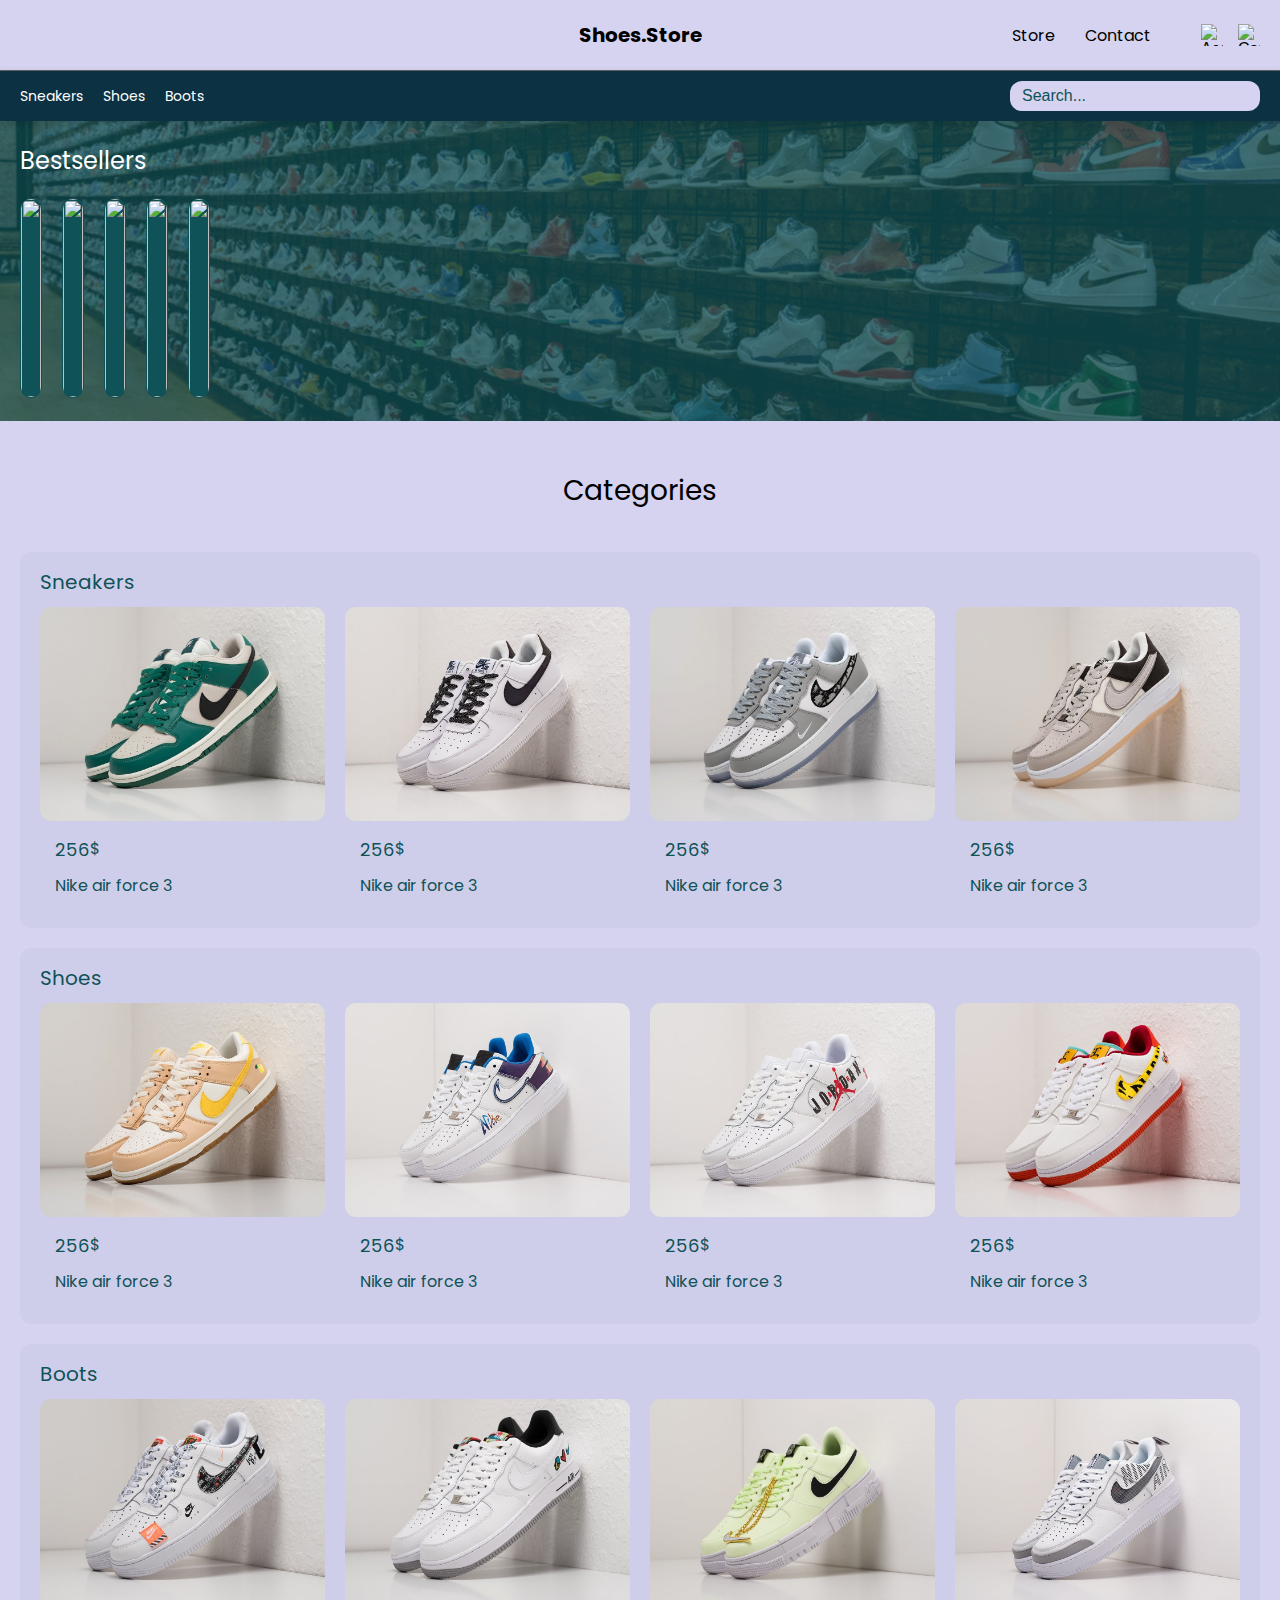
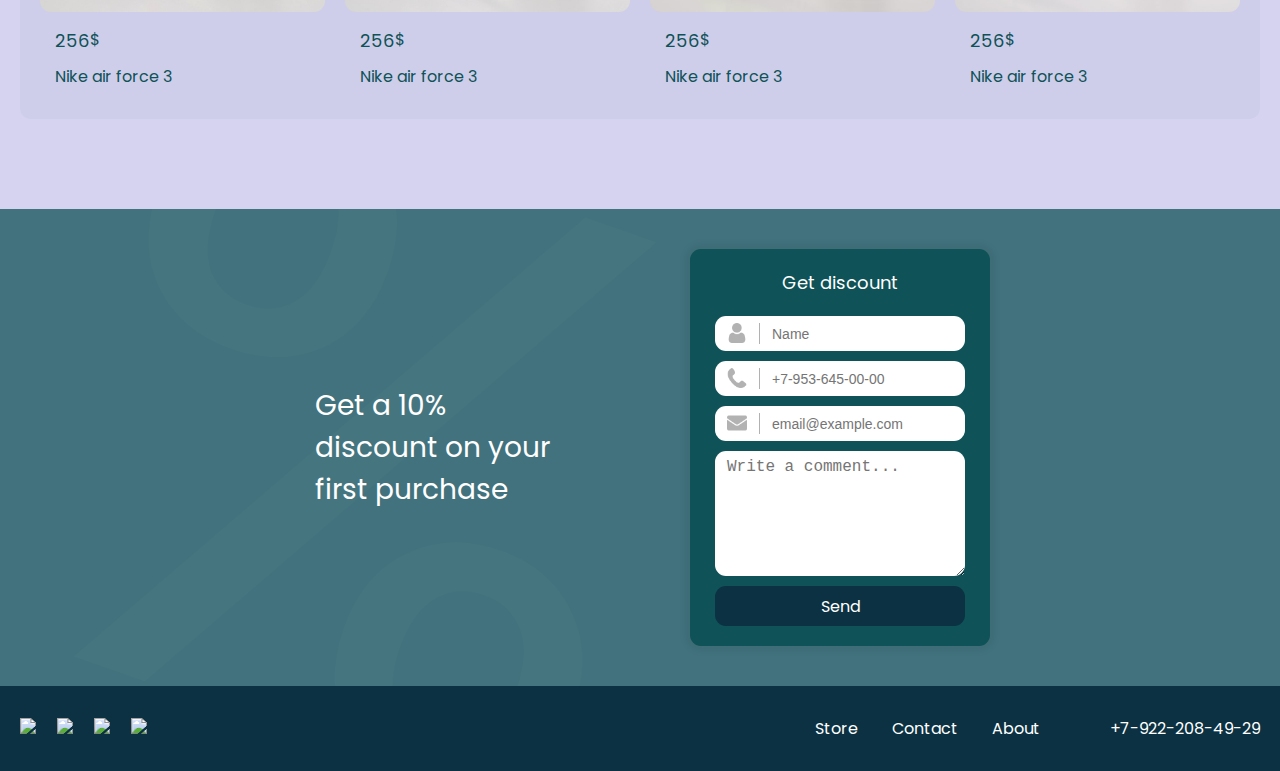
==== commit 50cf6e95: "The 'similar' section and modules have been added: 'condition.js', 'changeCarouselIcon.js', 'setTop." ====
--- a/src/index.html
+++ b/src/index.html
@@ -344,7 +344,7 @@
                                             </div>
                                         </label>
                                         <span class="splitter"></span>
-                                        <input type="text" class="input-block__input" id="name" placeholder="Name">
+                                        <input type="text" class="input-block__input" id="name" placeholder="Name" required>
                                     </div>
                                     <div class="form-content__input-block input-block">
                                         <label for="phone" class="input-block__label">
@@ -353,7 +353,7 @@
                                             </div>
                                         </label>
                                         <span class="splitter"></span>
-                                        <input type="phone" class="input-block__input" id="phone" placeholder="+7-953-645-00-00">
+                                        <input type="phone" class="input-block__input" id="phone" placeholder="+7-953-645-00-00" required>
                                     </div>
                                     <div class="form-content__input-block input-block">
                                         <label for="email" class="input-block__label">
@@ -362,10 +362,10 @@
                                             </div>
                                         </label>
                                         <span class="splitter"></span>
-                                        <input type="email" class="input-block__input" id="email" placeholder="email@example.com">
+                                        <input type="email" class="input-block__input" id="email" placeholder="email@example.com" required>
                                     </div>
                                     <textarea name="message" class="form-content__message" placeholder="Write a comment..."></textarea>
-                                    <button class="form-content__submit" disabled name="submit">Send</button>
+                                    <button class="form-content__submit" name="submit">Send</button>
                                 </div>
                             </form>
                         </div>
@@ -380,22 +380,22 @@
                     <div class="footer-box__socials social">
                         <a href="#" class="social__item">
                             <div class="item__image-block">
-                                <img src="img/icons/github-white.png" alt="" class="image">
+                                <img src="img/icons/github-white.png" alt="GitHub" class="image">
                             </div>
                         </a>
                         <a href="#" class="social__item">
                             <div class="item__image-block">
-                                <img src="img/icons/linkedin-white.png" alt="" class="image">
+                                <img src="img/icons/linkedin-white.png" alt="LinkedIn" class="image">
                             </div>
                         </a>
                         <a href="#" class="social__item">
                             <div class="item__image-block">
-                                <img src="img/icons/x-white.png" alt="" class="image">
+                                <img src="img/icons/x-white.png" alt="X" class="image">
                             </div>
                         </a>
                         <a href="#" class="social__item">
                             <div class="item__image-block">
-                                <img src="img/icons/gmail-white.png" alt="" class="image">
+                                <img src="img/icons/gmail-white.png" alt="Gmail" class="image">
                             </div>
                         </a>
                     </div>
--- a/src/css/styles.css
+++ b/src/css/styles.css
@@ -52,6 +52,7 @@
 
 :root {
   --main-g: #0F5257;
+  --main-g05: rgba(15, 82, 87, .05);
   --main-g33: rgba(15, 82, 87, .33);
   --main-g50: rgba(15, 82, 87, .5);
   --main-g75: rgba(15, 82, 87, .75);
@@ -61,6 +62,8 @@
   --main-gr: #646464;
   --main-gr50: rgba(100, 100, 100, .5);
   --main-gr75: rgba(100, 100, 100, .75);
+  --main-1e: #1e1e1e;
+  --main-1e-50: rgba(30, 30, 30, 0.5);
 }
 
 .header {
@@ -502,13 +505,14 @@
   display: -webkit-box;
   display: -ms-flexbox;
   display: flex;
+  margin-bottom: 10px;
   font-weight: 400;
   color: inherit;
 }
 .item__price-block .price {
-  margin-bottom: 10px;
-}
-
+  font-size: 18px;
+  margin-right: 1px;
+}
 .price, .currency {
   display: block;
 }
@@ -724,6 +728,355 @@
   transition: 0.2s ease-in-out;
 }
 
+.product .product-box__row-box {
+  padding: 50px 0 40px 0;
+}
+.product .row-box__item {
+  display: -webkit-box;
+  display: -ms-flexbox;
+  display: flex;
+  -webkit-box-pack: center;
+      -ms-flex-pack: center;
+          justify-content: center;
+}
+.product .row-box__item > *:not(:last-child) {
+  margin-right: 115px;
+}
+.product .item__gallery {
+  display: -webkit-box;
+  display: -ms-flexbox;
+  display: flex;
+  padding: 15px 20px;
+  -webkit-box-sizing: border-box;
+          box-sizing: border-box;
+  border-radius: 11px;
+  background-color: var(--main-g05);
+  -webkit-box-shadow: 0 0 7px 2px rgba(0, 0, 0, 0.02);
+          box-shadow: 0 0 7px 2px rgba(0, 0, 0, 0.02);
+}
+.product .gallery__images-block {
+  display: -webkit-box;
+  display: -ms-flexbox;
+  display: flex;
+  -webkit-box-orient: vertical;
+  -webkit-box-direction: normal;
+      -ms-flex-direction: column;
+          flex-direction: column;
+  margin-right: 25px;
+}
+.product .gallery__images-block .image-block {
+  width: 90px;
+  height: 70px;
+  border-radius: 11px;
+  -webkit-box-sizing: border-box;
+          box-sizing: border-box;
+}
+.product .gallery__images-block .active {
+  border: 1px solid var(--main-g);
+}
+.product .gallery__images-block .image-block:not(:last-child) {
+  margin-bottom: 10px;
+}
+.product .image {
+  border-radius: 11px;
+}
+.product .galley__main-image {
+  width: 413px;
+  height: 310px;
+  border-radius: 11px;
+}
+.product .item__interaction {
+  -webkit-box-flex: 1;
+      -ms-flex: 1 1 auto;
+          flex: 1 1 auto;
+  display: -webkit-box;
+  display: -ms-flexbox;
+  display: flex;
+  -webkit-box-orient: vertical;
+  -webkit-box-direction: normal;
+      -ms-flex-direction: column;
+          flex-direction: column;
+  -webkit-box-align: end;
+      -ms-flex-align: end;
+          align-items: flex-end;
+}
+.product .item__code-box {
+  display: -webkit-box;
+  display: -ms-flexbox;
+  display: flex;
+  font-size: 14px;
+  color: var(--main-1e-50);
+  margin-bottom: 20px;
+}
+.product .item__code-box p {
+  font-size: inherit;
+  margin-right: 5px;
+}
+.product .interaction-box {
+  display: -webkit-box;
+  display: -ms-flexbox;
+  display: flex;
+  -webkit-box-pack: justify;
+      -ms-flex-pack: justify;
+          justify-content: space-between;
+  width: 100%;
+}
+.product .item__description-box {
+  -webkit-box-flex: 1;
+      -ms-flex: 1 1 241px;
+          flex: 1 1 241px;
+  display: -webkit-box;
+  display: -ms-flexbox;
+  display: flex;
+  -webkit-box-orient: vertical;
+  -webkit-box-direction: normal;
+      -ms-flex-direction: column;
+          flex-direction: column;
+  -webkit-box-align: end;
+      -ms-flex-align: end;
+          align-items: flex-end;
+  max-width: 241px;
+  padding: 15px 0;
+  -webkit-box-sizing: border-box;
+          box-sizing: border-box;
+}
+.product .item__price-box {
+  display: -webkit-box;
+  display: -ms-flexbox;
+  display: flex;
+  color: var(--main-g);
+  margin-bottom: 3px;
+}
+.product .price {
+  font-size: 24px;
+  margin-right: 1px;
+}
+.product .currency {
+  -webkit-transform: translateY(1px);
+          transform: translateY(1px);
+  font-size: 20px;
+}
+.product .item__description-table {
+  width: 100%;
+  color: var(--main-1e-50);
+  font-size: 16px;
+}
+.product .item__description-table tbody {
+  display: -webkit-box;
+  display: -ms-flexbox;
+  display: flex;
+  -webkit-box-orient: vertical;
+  -webkit-box-direction: normal;
+      -ms-flex-direction: column;
+          flex-direction: column;
+}
+.product .item__description-table tr {
+  display: -webkit-box;
+  display: -ms-flexbox;
+  display: flex;
+  -webkit-box-pack: justify;
+      -ms-flex-pack: justify;
+          justify-content: space-between;
+}
+.product .item__description-table td {
+  padding: 0;
+}
+.product .item__description-table [name=description-value] {
+  color: var(--main-g);
+}
+.product .item-add {
+  -webkit-box-flex: 1;
+      -ms-flex: 1 1 286px;
+          flex: 1 1 286px;
+  display: -webkit-box;
+  display: -ms-flexbox;
+  display: flex;
+  -webkit-box-orient: vertical;
+  -webkit-box-direction: normal;
+      -ms-flex-direction: column;
+          flex-direction: column;
+  max-width: 286px;
+  color: var(--main-1e);
+  background-color: var(--main-g05);
+  -webkit-box-shadow: 0 0 7px 2px rgba(0, 0, 0, 0.02);
+          box-shadow: 0 0 7px 2px rgba(0, 0, 0, 0.02);
+  padding: 15px 20px;
+  border-radius: 11px;
+  -webkit-box-sizing: border-box;
+          box-sizing: border-box;
+}
+.product .item-add__title {
+  text-align: center;
+  margin-bottom: 15px;
+  font-size: 16px;
+  font-weight: 400;
+  color: black;
+}
+.product .dropdown-box {
+  display: -webkit-box;
+  display: -ms-flexbox;
+  display: flex;
+  -webkit-box-orient: vertical;
+  -webkit-box-direction: normal;
+      -ms-flex-direction: column;
+          flex-direction: column;
+  -webkit-box-align: start;
+      -ms-flex-align: start;
+          align-items: flex-start;
+}
+.product .dropdown-title {
+  display: block;
+  margin-bottom: 5px;
+}
+.product .item-add__dropdown {
+  position: relative;
+  display: -webkit-box;
+  display: -ms-flexbox;
+  display: flex;
+  -webkit-box-align: center;
+      -ms-flex-align: center;
+          align-items: center;
+  width: 100%;
+  height: 35px;
+}
+.product .item-add__dropdown .image-block {
+  position: absolute;
+  top: 12.5px;
+  right: 12px;
+  display: -webkit-box;
+  display: -ms-flexbox;
+  display: flex;
+  -webkit-box-align: center;
+      -ms-flex-align: center;
+          align-items: center;
+  -webkit-box-pack: center;
+      -ms-flex-pack: center;
+          justify-content: center;
+  width: 10px;
+  height: 10px;
+}
+.product .item-select {
+  width: 100%;
+  height: 100%;
+  font-size: inherit;
+  outline: none;
+  border: none;
+  -webkit-appearance: none;
+     -moz-appearance: none;
+          appearance: none;
+  padding: 7px 12px;
+  border-radius: 11px;
+  -webkit-box-sizing: border-box;
+          box-sizing: border-box;
+}
+.product .item-select:hover {
+  border: 2px solid var(--main-g50);
+  margin: -2px;
+}
+.product .item-add__submit {
+  display: -webkit-box;
+  display: -ms-flexbox;
+  display: flex;
+  -webkit-box-align: center;
+      -ms-flex-align: center;
+          align-items: center;
+  -webkit-box-pack: center;
+      -ms-flex-pack: center;
+          justify-content: center;
+  width: 100%;
+  height: 35px;
+  border-radius: 11px;
+  border: 2px solid var(--main-g);
+  margin: 10px 0;
+  color: var(--main-g);
+  -webkit-box-sizing: border-box;
+          box-sizing: border-box;
+  -webkit-transition: 0.1s ease-in-out;
+  transition: 0.1s ease-in-out;
+}
+.product .item-add__submit:hover {
+  background-color: var(--main-g);
+  color: white;
+}
+.product .item-add__info {
+  display: -webkit-box;
+  display: -ms-flexbox;
+  display: flex;
+  -webkit-box-pack: center;
+      -ms-flex-pack: center;
+          justify-content: center;
+  font-size: 14px;
+}
+.product .item-add__info p {
+  margin-right: 5px;
+  font-size: inherit;
+}
+.row-box__title {
+  font-size: 18px;
+  font-weight: 400;
+  margin-bottom: 20px;
+  color: var(--main-g);
+}
+
+.similar .similar-box__row-box {
+  padding-bottom: 90px;
+}
+.similar .row-box__carousel {
+  position: relative;
+  overflow: hidden;
+  padding: 15px 20px;
+  border-radius: 11px;
+  -webkit-box-sizing: border-box;
+          box-sizing: border-box;
+  background-color: var(--main-g05);
+}
+.similar .row-items {
+  -ms-flex-wrap: nowrap;
+      flex-wrap: nowrap;
+}
+.similar .carousel-buttons {
+  position: absolute;
+  top: 0;
+  left: 0;
+  z-index: 10;
+  display: -webkit-box;
+  display: -ms-flexbox;
+  display: flex;
+  -webkit-box-align: center;
+      -ms-flex-align: center;
+          align-items: center;
+  -webkit-box-pack: justify;
+      -ms-flex-pack: justify;
+          justify-content: space-between;
+  padding: 0 5px;
+  width: 100%;
+  -webkit-box-sizing: border-box;
+          box-sizing: border-box;
+}
+.similar button {
+  display: -webkit-box;
+  display: -ms-flexbox;
+  display: flex;
+  -webkit-box-align: center;
+      -ms-flex-align: center;
+          align-items: center;
+  -webkit-box-pack: center;
+      -ms-flex-pack: center;
+          justify-content: center;
+  width: 40px;
+  height: 40px;
+  border-radius: 50px;
+  background-color: white;
+  -webkit-box-shadow: 0 0 7px 2px rgba(0, 0, 0, 0.05);
+          box-shadow: 0 0 7px 2px rgba(0, 0, 0, 0.05);
+}
+.similar button:hover {
+  background-color: var(--main-g);
+}
+.similar button img {
+  width: 60%;
+  height: 60%;
+}
 .main {
   -webkit-box-flex: 1;
       -ms-flex: 1 1;
@@ -744,7 +1097,7 @@
   -webkit-box-pack: justify;
       -ms-flex-pack: justify;
           justify-content: space-between;
-  padding: 30px;
+  padding: 30px 0;
   -webkit-box-sizing: border-box;
           box-sizing: border-box;
 }
